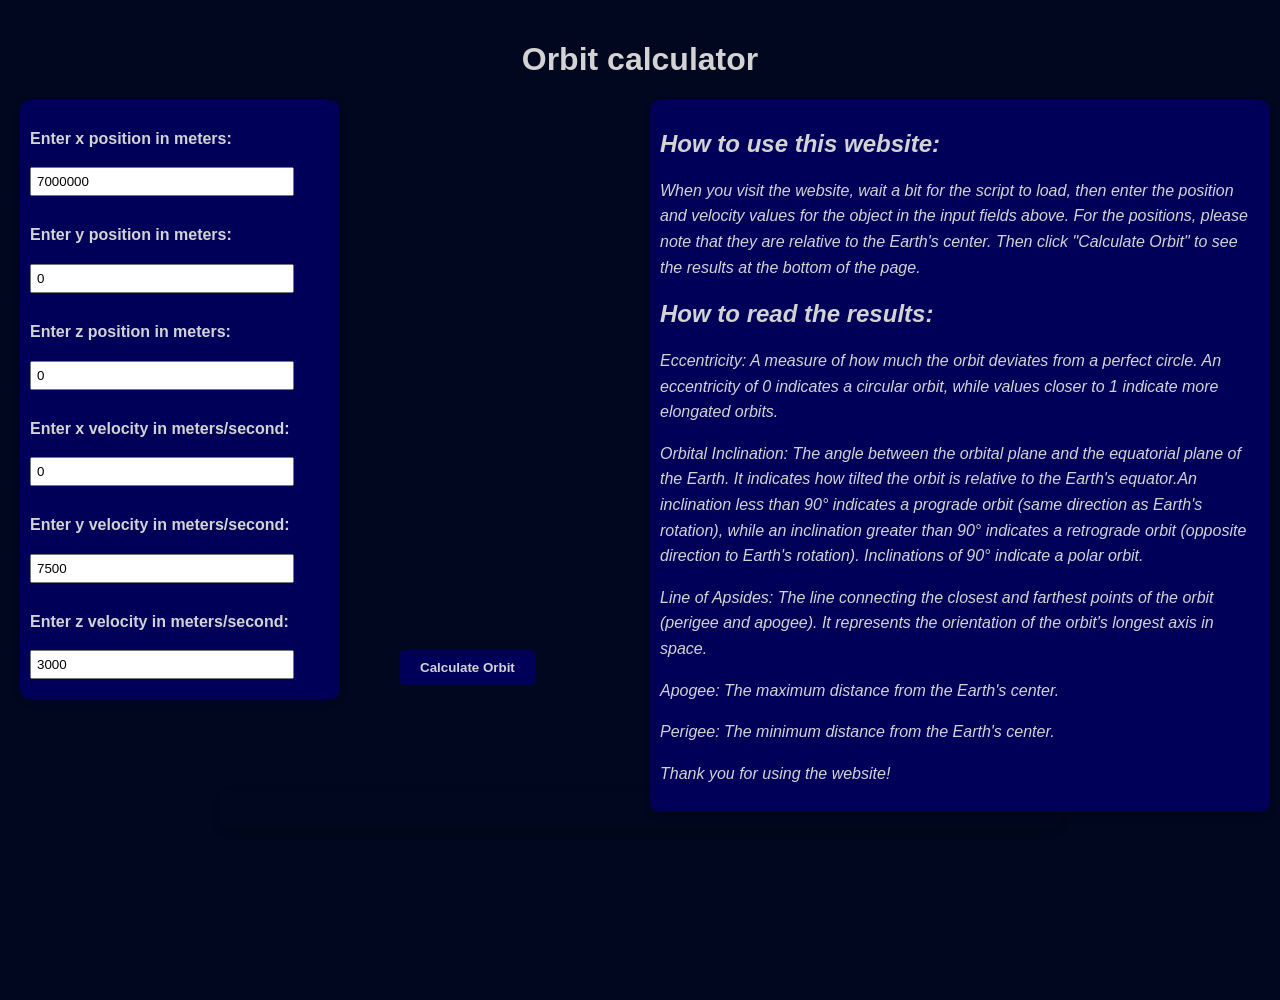
==== index.html @ abb43235 "Rename Website_interface.html to index.html" ====
<!DOCTYPE html>
<html lang="en">
<head>
    <meta charset="UTF-8">
    <meta name="viewport" content="width=device-width, initial-scale=1.0">
    <title>Orbit Calculator</title>
    <link rel="stylesheet" href="style.css">
    <script type="module" src="https://pyscript.net/releases/2024.1.1/core.js"></script>
      
</head>
<body>
    <h1>Orbit calculator</h1>
    <div id="How">
        <h2>How to use this website:</h2>
        <p>
            When you visit the website, wait a bit for the script to load, then enter the position and velocity values for the object in the input fields above. For the positions, please note that they are relative to the Earth's center. Then click "Calculate Orbit" to see the results at the bottom of the page.

        </p>
        <h2>How to read the results:</h2>
        <p>
            Eccentricity: A measure of how much the orbit deviates from a perfect circle. An eccentricity of 0 indicates a circular orbit, while values closer to 1 indicate more elongated orbits.
        </p>
        <p>
            Orbital Inclination: The angle between the orbital plane and the equatorial plane of the Earth. It indicates how tilted the orbit is relative to the Earth's equator.An inclination less than 90° indicates a prograde orbit (same direction as Earth's rotation), while an inclination greater than 90° indicates a retrograde orbit (opposite direction to Earth's rotation).
            Inclinations of 90° indicate a polar orbit.
        </p>
        <p>
            Line of Apsides: The line connecting the closest and farthest points of the orbit (perigee and apogee). It represents the orientation of the orbit's longest axis in space.
        </p>
        <p>
            Apogee: The maximum distance from the Earth's center.
        </p>
        <p>
            Perigee: The minimum distance from the Earth's center.
        </p>
        <p>Thank you for using the website!</p>
    </div>
    <div id="input-container">
        <p id="Instruction">Enter x position in meters:</p>
        <input type="number" id="x_position" placeholder="Enter x position in meters" value="7000000">
    
        <p id="Instruction">Enter y position in meters:</p>
        <input type="number" id="y_position" placeholder="Enter y position in meters" value="0">
    
        <p id="Instruction">Enter z position in meters:</p>
        <input type="number" id="z_position" placeholder="Enter z position in meters" value="0">
    
        <p id="Instruction">Enter x velocity in meters/second:</p>
        <input type="number" id="x_velocity" placeholder="Enter x velocity in meters/second" value="0">
    
        <p id="Instruction">Enter y velocity in meters/second:</p>
        <input type="number" id="y_velocity" placeholder="Enter y velocity in meters/second" value="7500">
    
        <p id="Instruction">Enter z velocity in meters/second:</p>
        <input type="number" id="z_velocity" placeholder="Enter z velocity in meters/second" value="3000">
    </div>
    <div id="output">

    </div>

    <div id="output-image">

    </div>
    <div id="footer">
        
    </div>

    
    <button id="calculateButton" py-click="calculation" onclick="Click()">Calculate Orbit</button>
    
    
    <script>
        const delay = (ms) => new Promise(resolve => setTimeout(resolve, ms));
        const calculateButton = document.getElementById("calculateButton");
        const outputDiv = document.getElementById("output");
        const outputImageDiv = document.getElementById("output-image");
        const footerDiv = document.getElementById("footer");
        async function Click() {
            outputDiv.classList.add("clicked_output");
            outputImageDiv.classList.add("clicked_output_image");
            footerDiv.classList.add("clicked_footer");
            await delay(1);
            outputDiv.scrollIntoView({ behavior: 'smooth' });   
        }

    </script>


    <script type="py" config='{"packages": ["matplotlib", "numpy"]}'>
       
        from pyscript import document, display
        import matplotlib.pyplot as plt    
        import numpy as np



        def calculation(event):

            # ==========================================
            # 1. DOM SELECTORS & DATA EXTRACTION
            # ==========================================
            position_x = float(document.querySelector("#x_position").value)
            position_y = float(document.querySelector("#y_position").value)
            position_z = float(document.querySelector("#z_position").value)

            velocity_x = float(document.querySelector("#x_velocity").value)
            velocity_y = float(document.querySelector("#y_velocity").value)
            velocity_z = float(document.querySelector("#z_velocity").value)

            output_div = document.querySelector("#output")
            footer_div = document.querySelector("#footer")
            output_image_div = document.querySelector("#output-image")

            # Clear previous UI results
            output_div.innerHTML = ""
            footer_div.innerHTML = ""
            output_image_div.innerHTML = ""

            # ==========================================
            # 2. PHYSICAL CONSTANTS & CORE ARRAYS
            # ==========================================
            m = 1              # Object mass (kg)
            G = 6.67430e-11    # Gravitational constant (m^3 kg^-1 s^-2)
            M = 5.972e24       # Earth mass (kg)
            R_earth = 6371     # Earth radius (km)

            position_vector = np.array([position_x, position_y, position_z])
            velocity_vector = np.array([velocity_x, velocity_y, velocity_z])

            r_norm = np.linalg.norm(position_vector)
            v_norm = np.linalg.norm(velocity_vector)

            perigee_above=0

            # ==========================================
            # 3. ORBITAL MECHANICS MATH CALCULATIONS
            # ==========================================
            # Fundamental Vectors & Elements
            orbit_energy = 0.5 * m * (v_norm ** 2) - ((G * m * M) / r_norm)
            specific_angular_momentum = np.cross(position_vector, velocity_vector)
            h_norm = np.linalg.norm(specific_angular_momentum)

            eccen_vector = np.cross(velocity_vector, specific_angular_momentum) / (G * M) - (m * position_vector / r_norm)
            eccen_horizontal = np.array([eccen_vector[0], eccen_vector[1], 0])
            eccentricity = np.linalg.norm(eccen_vector)

            orbital_inclination = np.dot(specific_angular_momentum, [0, 0, 1]) / h_norm
            orb = np.arccos(orbital_inclination)

            # Apogee and Perigee
            apogee = (h_norm ** 2 / (G * M)) / (1 - eccentricity)
            perigee = (h_norm ** 2 / (G * M)) / (1 + eccentricity)

            cos_anomaly = (h_norm ** 2 / (G * M * r_norm) - 1) / eccentricity

        

            # Orbit Profile Generation
            theta = np.linspace(0, 2 * np.pi, 10000)
            r_orbit = (h_norm ** 2 / (G * M)) / (1 + eccentricity * np.cos(theta))

            x = (r_orbit * np.cos(theta)) / 1000
            y = (r_orbit * np.sin(theta)) / 1000

            # Earth Boundaries Profile
            x_earth = R_earth * np.cos(theta)
            y_earth = R_earth * np.sin(theta)
            x_karman = (R_earth + 100) * np.cos(theta)
            y_karman = (R_earth + 100) * np.sin(theta)

            # Inclination Projection Axis Line
            x_line = np.linspace(-10000, 10000, 1000)
            y_line = np.abs(np.tan(orb)) * x_line
            
            
            # Apsides projection line
            x_apsides = np.linspace(-apogee/1000, perigee/1000, 1000)
            y_apsides = eccen_vector[2] / np.linalg.norm(eccen_horizontal) * x_apsides


            # ==========================================
            # 4. EXCEPTION & WARNING HANDLING
            # ==========================================
            perigee_text = ""
            if 0 <= perigee < 6471000:
                if perigee < 6371000:
                    perigee_text = "Warning: Perigee is below the Earth's surface. The object will collide with the Earth."
                else:
                    perigee_text = "Warning: Perigee is below the Kármán line (100 km). The object will enter the Earth's atmosphere."

            if perigee < 0 or apogee < 0:
                perigee_text = "Warning: The orbit is not valid. The object will escape the Earth's gravity."

            # ==========================================
            # 5. DYNAMIC UI RENDERING (HTML)
            # ==========================================
            stats_text = f"""
            <b>--- Orbit Calculation results ---</b><br>
            Eccentricity: {eccentricity:.4f}<br>
            Orbital Inclination: {np.abs(np.degrees(orb)):.2f}°<br>
            Line of Apsides angle: {np.degrees(np.arctan2(eccen_vector[2], np.linalg.norm(eccen_horizontal))):.2f}°<br>
            Apogee: {apogee/1000:.2f} km<br>
            Perigee: {perigee/1000:.2f} km<br>
            <br>
            <span style='color: #ff3333;'>{perigee_text}</span>
            """
            output_div.innerHTML = stats_text.strip()

            footer_text = """
            The blue line represents the Earth's surface.<br>
            The red line represents the object's orbit.<br>
            The dashed cyan line represents the Kármán Line — the boundary between Earth's atmosphere and outer space.<br>
            The dashed green line represents the Earth's equatorial plane.<br><br>
            <i>The result is an approximation and does not account for influences from other bodies, aerodynamic drag, and other perturbations.</i>
            """
            footer_div.innerHTML = footer_text.strip()

            # ==========================================
            # 6. VISUAL PLOTTING LAYER (MATPLOTLIB)
            # ==========================================
            fig, ax = plt.subplots(3, 1, figsize=(10, 10), constrained_layout=True)

            # Top Plot: Orbit Path Map
            ax[0].plot(x, y, color="red", label="Orbit")
            ax[0].plot(x_earth, y_earth, color="blue", label="Earth")
            ax[0].plot(x_karman, y_karman, color="cyan", linestyle="--", label="Kármán line (100 km)")
            ax[0].set_title('Orbit Path')
            ax[0].set_xlabel('X (km)')
            ax[0].set_ylabel('Y (km)')
            ax[0].set_aspect('equal', adjustable='datalim')
            ax[0].grid(True)

            # Direction Overlay Info Box
            if orbital_inclination > 0:
                ax[0].text(0, 0, "Prograde Orbit", fontsize=8, ha='center', weight='bold')
            elif orbital_inclination < 0:
                ax[0].text(0, 0, "Retrograde Orbit", fontsize=8, ha='center', weight='bold')
            else:
                ax[0].text(0, 0, "Equatorial Orbit", fontsize=8, ha='center', weight='bold')

            # Middle Plot: Inclination Angle Plane Cross-Section
            ax[1].plot(x_earth, y_earth, color="blue")
            ax[1].plot(x_line, y_line, color="red")
            ax[1].axhline(y=0, color="green", linestyle="--")
            ax[1].set_title('Inclination Plane')
            ax[1].set_xlabel('X (km)')
            ax[1].set_ylabel('Y (km)')
            ax[1].set_aspect('equal', adjustable='datalim')
            ax[1].grid(True)

            # Bottom Plot: Eccentricity Vector
            ax[2].plot(x_earth, y_earth, color="blue")
            ax[2].plot(x_apsides, y_apsides, color="red", label="Line of Apsides")
            ax[2].set_title('Line of Apsides Projection')
            ax[2].set_xlabel('X (km)')
            ax[2].set_ylabel('Y (km)')
            ax[2].axhline(y=0, color="green", linestyle="--")
            ax[2].set_aspect('equal', adjustable='datalim')
            ax[2].grid(True)
            # Display Render to PyScript UI Wrapper
            display(fig, target="output-image")
        
           
            
    </script>
</body>
</html>
---- style.css ----
body 
{
    font-family: Arial, sans-serif;
    margin: 0;
    padding: 20px;
    background-color: rgb(0, 7, 30);
    color: lightgray;
}
h1 
{
    text-align: center;
}
p
{
    line-height: 1.6;
}
#Instruction
{
    font-weight: bold;
}
#How
{
    font-style: italic;
    max-width: 600px;
    position: absolute;
    top: 100px;
    right: 10px;
    background-color:rgb(0, 0, 89);
    padding: 10px;
    border-radius: 10px;
    box-shadow: 0 4px 8px rgba(0, 0, 0, 0.1);
}
input 
{
    margin-bottom: 10px;
    padding: 5px;
    width: 250px;
}

#output 
{
    top: 100px;
    right: 10px;
    margin-top: 20px;
    white-space: pre-line; /* Keeps text linebreaks clean */
    font-family: monospace;
    padding: 10px;
    align-items: center;
    border-radius: 10px;
    width: 300px;
}
.clicked_output
{
    top: 100px;
    right: 10px;
    margin-top: 20px;
    white-space: pre-line; /* Keeps text linebreaks clean */
    font-family: monospace;
    padding: 10px;
    align-items: center;
    border-radius: 10px;
    width: 300px;
    background-color:rgb(0, 0, 89);
}
.clicked_output_image
{
    max-width: 800px;  
    margin: 0 auto;    
    top: 260px;
    right: 10px;
    background-color:rgb(0, 0, 89);
    padding: 20px;
    border-radius: 10px;
    box-shadow: 0 4px 8px rgba(0, 0, 0, 0.1);
}
.clicked_output_image img
{
    width: 100%;       
    height: auto;    
    align-items: center;  
}
.clicked_footer
{
    position:absolute;
    top:950px;
    white-space: pre-line; 
    font-family: monospace;
    background-color: rgb(0, 0, 89);
    padding: 10px;
    align-items: center;
    border-radius: 10px;
    width: 300px;
}
#output-image {
    max-width: 800px;  
    margin: 0 auto;    
    top: 260px;
    right: 10px;
    padding: 20px;
    border-radius: 10px;
    box-shadow: 0 4px 8px rgba(0, 0, 0, 0.1);
}

#output-image img {
    width: 100%;       
    height: auto;    
    align-items: center;  
}
#input-container 
{
    display: flex;
    flex-direction: column;
    background-color:rgb(0, 0, 89);
    padding: 10px;
    border-radius: 10px;
    box-shadow: 0 4px 8px rgba(0, 0, 0, 0.1);
    width: 300px;
    margin-bottom: 40px;
}
#footer
{
    position:absolute;
    top:950px;
    white-space: pre-line; 
    font-family: monospace;
    padding: 10px;
    align-items: center;
    border-radius: 10px;
    width: 300px;
    
}
#calculateButton
{
    position: absolute;
    top: 650px;
    left: 400px;
    padding: 10px 20px;
    background-color: rgb(0, 0, 89);
    border: none;
    border-radius: 5px;
    cursor: pointer;
    color: lightgray;
    font-weight: bold;
}
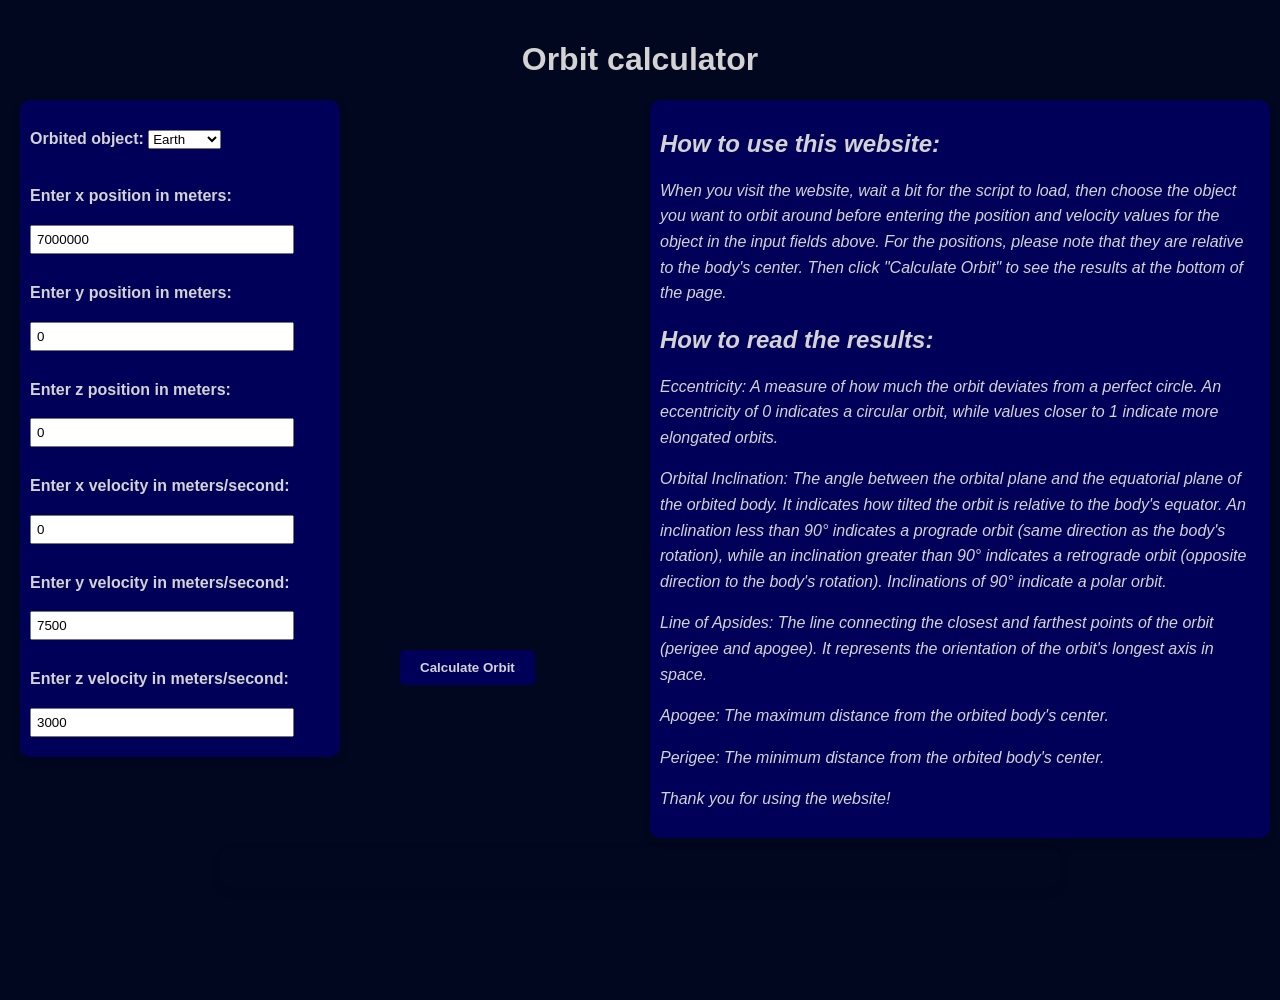
==== commit 30eb0a6a: "Update instructions and add more orbited bodies." ====
--- a/index.html
+++ b/index.html
@@ -13,7 +13,7 @@
     <div id="How">
         <h2>How to use this website:</h2>
         <p>
-            When you visit the website, wait a bit for the script to load, then enter the position and velocity values for the object in the input fields above. For the positions, please note that they are relative to the Earth's center. Then click "Calculate Orbit" to see the results at the bottom of the page.
+            When you visit the website, wait a bit for the script to load, then choose the object you want to orbit around before entering the position and velocity values for the object in the input fields above. For the positions, please note that they are relative to the body's center. Then click "Calculate Orbit" to see the results at the bottom of the page.
 
         </p>
         <h2>How to read the results:</h2>
@@ -21,21 +21,38 @@
             Eccentricity: A measure of how much the orbit deviates from a perfect circle. An eccentricity of 0 indicates a circular orbit, while values closer to 1 indicate more elongated orbits.
         </p>
         <p>
-            Orbital Inclination: The angle between the orbital plane and the equatorial plane of the Earth. It indicates how tilted the orbit is relative to the Earth's equator.An inclination less than 90° indicates a prograde orbit (same direction as Earth's rotation), while an inclination greater than 90° indicates a retrograde orbit (opposite direction to Earth's rotation).
+            Orbital Inclination: The angle between the orbital plane and the equatorial plane of the orbited body. It indicates how tilted the orbit is relative to the body's equator. An inclination less than 90° indicates a prograde orbit (same direction as the body's rotation), while an inclination greater than 90° indicates a retrograde orbit (opposite direction to the body's rotation).
             Inclinations of 90° indicate a polar orbit.
         </p>
         <p>
             Line of Apsides: The line connecting the closest and farthest points of the orbit (perigee and apogee). It represents the orientation of the orbit's longest axis in space.
         </p>
         <p>
-            Apogee: The maximum distance from the Earth's center.
-        </p>
-        <p>
-            Perigee: The minimum distance from the Earth's center.
+            Apogee: The maximum distance from the orbited body's center.
+        </p>
+        <p>
+            Perigee: The minimum distance from the orbited body's center.
         </p>
         <p>Thank you for using the website!</p>
     </div>
     <div id="input-container">
+        <p id="Instruction">Orbited object: 
+        <select id="Orbited_objects" name="objects">
+            <option value="5.972e24" data-ra="6371">Earth</option>
+            <option value="7.342e22" data-ra="1737">Moon</option>
+            <option value="1.989e30" data-ra="696340">Sun</option>
+            <option value="3.301e23" data-ra="2439">Mercury</option>
+            <option value="4.867e24" data-ra="6051">Venus</option>
+            <option value="6.39e23" data-ra="3389">Mars</option>
+            <option value="1.898e27" data-ra="69911">Jupiter</option>
+            <option value="5.683e26" data-ra="58232">Saturn</option>
+            <option value="8.681e25" data-ra="25362">Uranus</option>
+            <option value="1.024e26" data-ra="24622">Neptune</option>
+            <option value="1.303e22" data-ra="1188">Pluto</option>
+        </select>
+        </p>
+        <input type="number" id="custom_mass" placeholder="Enter mass in kg" >
+        <input type="number" id="custom_radius" placeholder="Enter radius in kilometers" >
         <p id="Instruction">Enter x position in meters:</p>
         <input type="number" id="x_position" placeholder="Enter x position in meters" value="7000000">
     
@@ -75,6 +92,18 @@
         const outputDiv = document.getElementById("output");
         const outputImageDiv = document.getElementById("output-image");
         const footerDiv = document.getElementById("footer");
+        const orbitedObjectsSelect = document.getElementById("Orbited_objects");
+        const customMassInput = document.getElementById("custom_mass");
+        const customRadiusInput = document.getElementById("custom_radius");
+
+        if (orbitedObjectsSelect.value === "custom") {
+            customMassInput.style.display = "block";
+            customRadiusInput.style.display = "block";
+        } else {
+            customMassInput.style.display = "none";
+            customRadiusInput.style.display = "none";
+        }
+
         async function Click() {
             outputDiv.classList.add("clicked_output");
             outputImageDiv.classList.add("clicked_output_image");
@@ -82,7 +111,7 @@
             await delay(1);
             outputDiv.scrollIntoView({ behavior: 'smooth' });   
         }
-
+        
     </script>
 
 
@@ -91,6 +120,7 @@
         from pyscript import document, display
         import matplotlib.pyplot as plt    
         import numpy as np
+        from js import document
 
 
 
@@ -121,8 +151,23 @@
             # ==========================================
             m = 1              # Object mass (kg)
             G = 6.67430e-11    # Gravitational constant (m^3 kg^-1 s^-2)
-            M = 5.972e24       # Earth mass (kg)
-            R_earth = 6371     # Earth radius (km)
+            M = float(document.querySelector("#Orbited_objects").value)  # Mass of the orbited object (kg)
+
+            if M == 5.972e24:
+                R = 6371  # Default Earth radius in kilometers
+            elif M == 7.342e22:
+                R = 1737  # Default Moon radius in kilometers
+            elif M == 1.989e30:
+                R = 696340  # Default Sun radius in kilometers
+            elif M == 6.39e23:
+                R = 3389  # Default Mars radius in kilometers
+            elif M == 1.898e27:
+                R = 69911  # Default Jupiter radius in kilometers
+            elif M == 5.683e26:
+                R = 58232  # Default Saturn radius in kilometers
+
+
+
 
             position_vector = np.array([position_x, position_y, position_z])
             velocity_vector = np.array([velocity_x, velocity_y, velocity_z])
@@ -163,10 +208,10 @@
             y = (r_orbit * np.sin(theta)) / 1000
 
             # Earth Boundaries Profile
-            x_earth = R_earth * np.cos(theta)
-            y_earth = R_earth * np.sin(theta)
-            x_karman = (R_earth + 100) * np.cos(theta)
-            y_karman = (R_earth + 100) * np.sin(theta)
+            x_earth = R * np.cos(theta)
+            y_earth = R * np.sin(theta)
+            x_karman = (R + 100) * np.cos(theta)
+            y_karman = (R + 100) * np.sin(theta)
 
             # Inclination Projection Axis Line
             x_line = np.linspace(-10000, 10000, 1000)
@@ -182,8 +227,8 @@
             # 4. EXCEPTION & WARNING HANDLING
             # ==========================================
             perigee_text = ""
-            if 0 <= perigee < 6471000:
-                if perigee < 6371000:
+            if 0 <= perigee < (R * 1000 + 100000):
+                if perigee < R * 1000:
                     perigee_text = "Warning: Perigee is below the Earth's surface. The object will collide with the Earth."
                 else:
                     perigee_text = "Warning: Perigee is below the Kármán line (100 km). The object will enter the Earth's atmosphere."
@@ -201,8 +246,7 @@
             Line of Apsides angle: {np.degrees(np.arctan2(eccen_vector[2], np.linalg.norm(eccen_horizontal))):.2f}°<br>
             Apogee: {apogee/1000:.2f} km<br>
             Perigee: {perigee/1000:.2f} km<br>
-            <br>
-            <span style='color: #ff3333;'>{perigee_text}</span>
+            {perigee_text}
             """
             output_div.innerHTML = stats_text.strip()
 
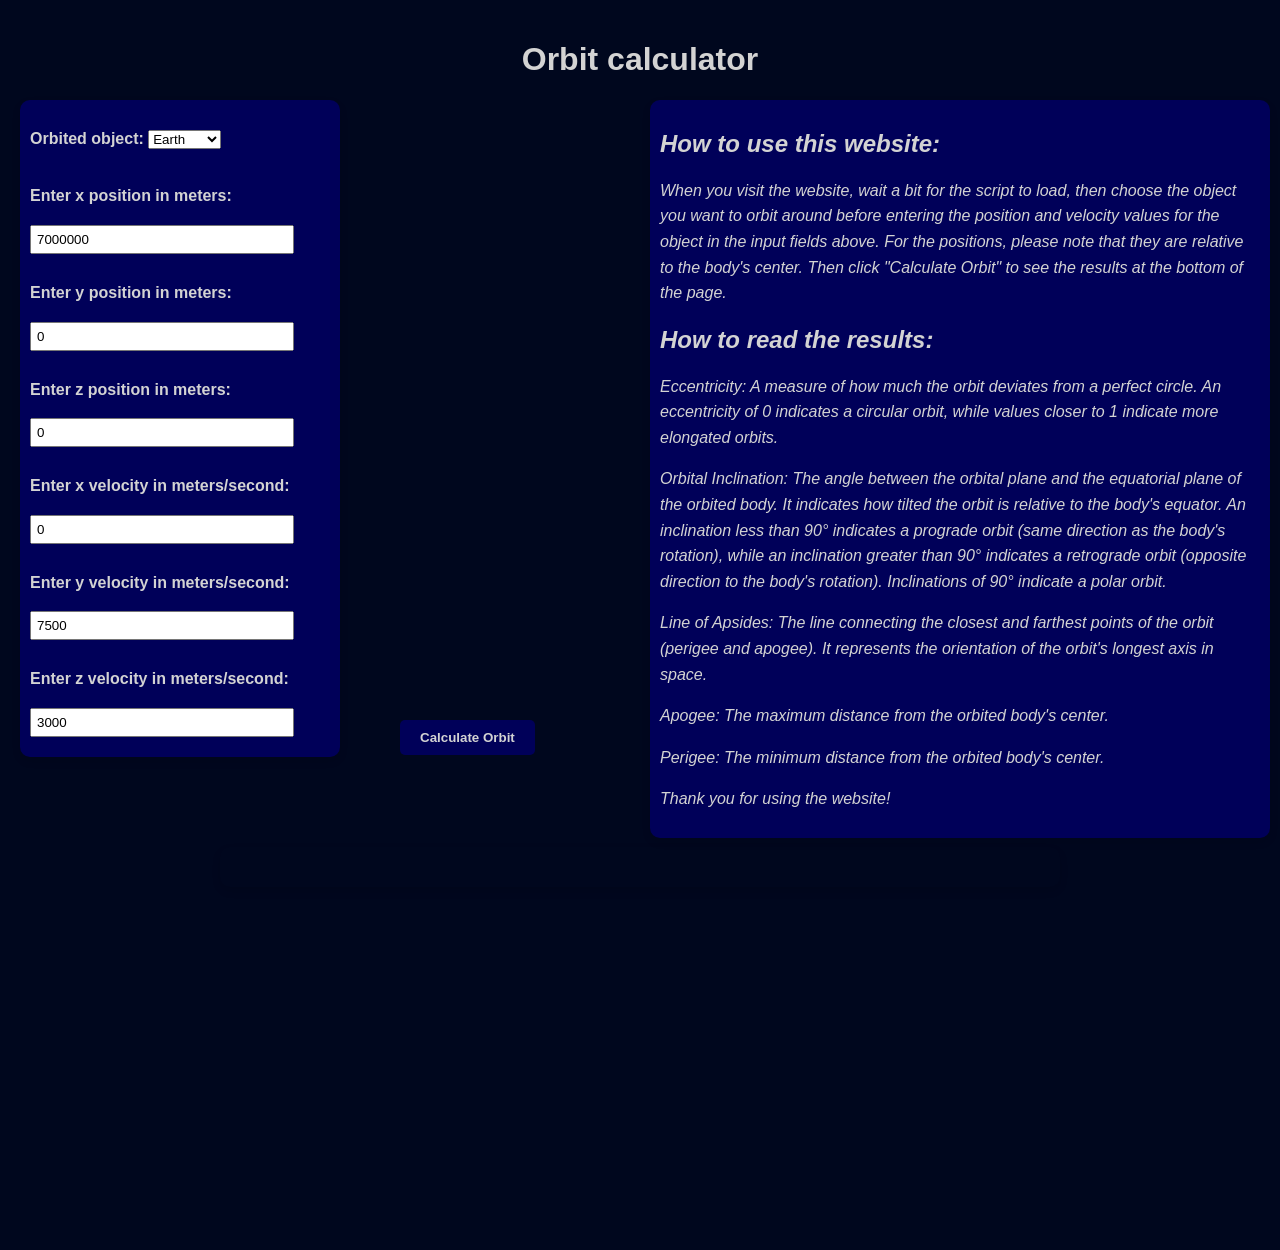
==== commit 7c8021ac: "Add planetary radius definitions for Mercury, Uranus, Neptune, and Pluto" ====
--- a/index.html
+++ b/index.html
@@ -159,12 +159,24 @@
                 R = 1737  # Default Moon radius in kilometers
             elif M == 1.989e30:
                 R = 696340  # Default Sun radius in kilometers
+            elif M == 3.301e23:
+                R = 2439  # Default Mercury radius in kilometers
+            elif M == 4.867e24:
+                R = 6051  # Default Venus radius in kilometers 
             elif M == 6.39e23:
                 R = 3389  # Default Mars radius in kilometers
             elif M == 1.898e27:
                 R = 69911  # Default Jupiter radius in kilometers
             elif M == 5.683e26:
                 R = 58232  # Default Saturn radius in kilometers
+            elif M == 8.681e25:
+                R = 25362  # Default Uranus radius in kilometers
+            elif M == 1.024e26:
+                R = 24622  # Default Neptune radius in kilometers
+            elif M == 1.303e22:
+                R = 1188  # Default Pluto radius in kilometers
+            
+            
 
 
 
--- a/style.css
+++ b/style.css
@@ -117,22 +117,10 @@
     width: 300px;
     margin-bottom: 40px;
 }
-#footer
-{
-    position:absolute;
-    top:950px;
-    white-space: pre-line; 
-    font-family: monospace;
-    padding: 10px;
-    align-items: center;
-    border-radius: 10px;
-    width: 300px;
-    
-}
 #calculateButton
 {
     position: absolute;
-    top: 650px;
+    top: 720px;
     left: 400px;
     padding: 10px 20px;
     background-color: rgb(0, 0, 89);
@@ -142,3 +130,15 @@
     color: lightgray;
     font-weight: bold;
 }
+#footer
+{
+    position:absolute;
+    top:1200px;
+    white-space: pre-line; 
+    font-family: monospace;
+    padding: 10px;
+    align-items: center;
+    border-radius: 10px;
+    width: 300px;
+    
+}
